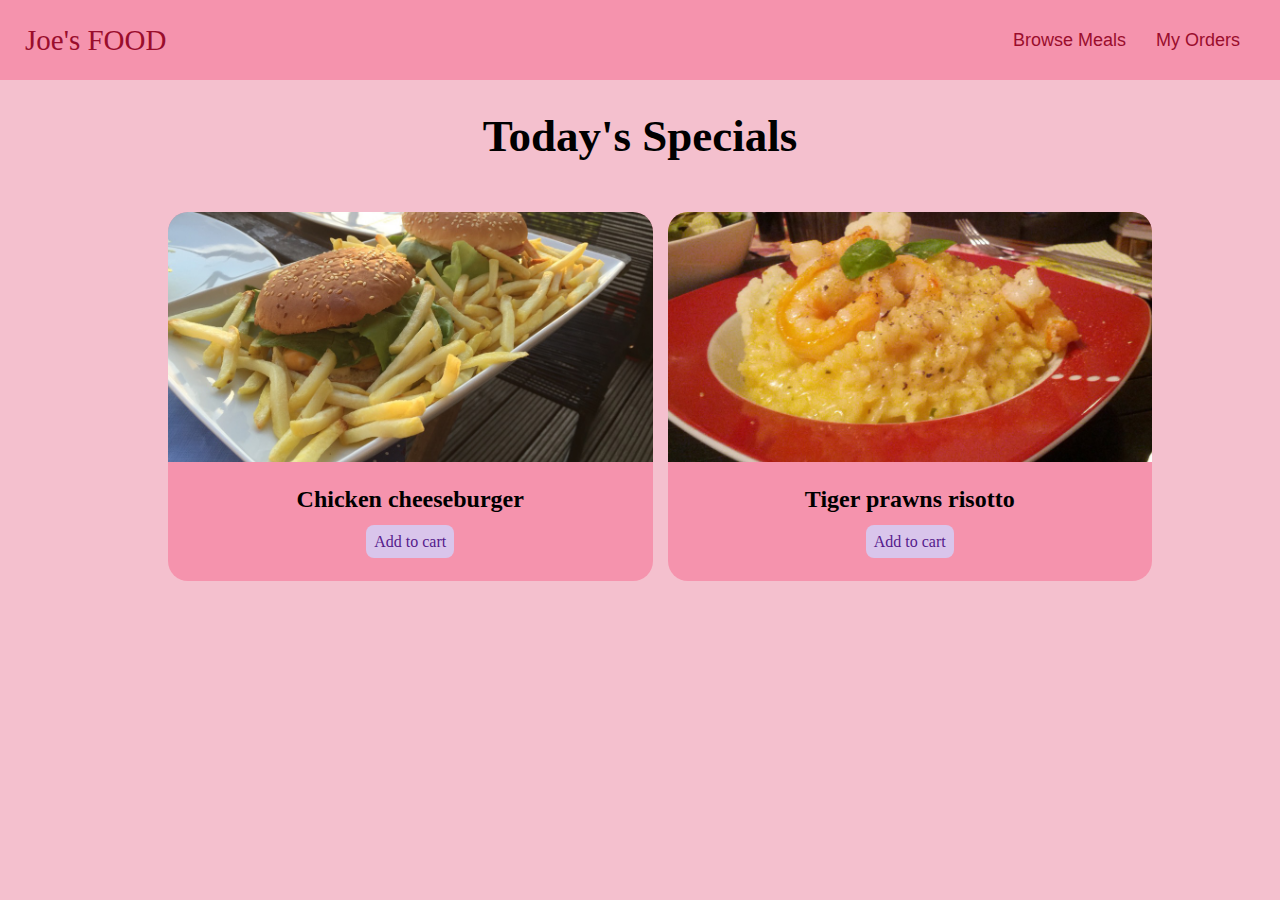
==== restaurant_page/index.html @ 16bdd625 "restaurant main page" ====
<!DOCTYPE html>
<html lang="en">
<head>
    <meta charset="UTF-8">
    <meta name="viewport" content="width=device-width, initial-scale=1.0">
    <link rel="stylesheet" href="styles.css">
    <title>Document</title>
</head>
<body>
    <header id="header_container">
        <a href=""> Joe's FOOD</a>
        <nav id="header_navbar">
            <ul>
                <li> <a href=""> Browse Meals </a></li>
                <li> <a href=""> My Orders </a></li>
            </ul>
        </nav>
    </header>

    <main>
        <h1> Today's Specials </h1>
        <section>
            <ul>
                <li class="meals_contents">
                    <article>
                        <img src="images/cheeseburgers.jpg" alt="cheeseburger">
                        <div>
                            <h2> Chicken cheeseburger </h2>
                            <a href=""> Add to cart </a>
                        </div>
                    </article>
                </li>
                <li class="meals_contents">
                    <article>
                        <img src="images/risotto.jpg" alt="risotto">
                        <div>
                            <h2> Tiger prawns risotto </h2>
                            <a href=""> Add to cart </a>
                        </div>
                    </article>
                </li>
            </ul>
        </section>
    </main>    
</body>
</html>
---- restaurant_page/styles.css ----
body {
    margin: 0;
    background-color: rgba(244, 192, 206, 0.999);
}

#header_container {
    height: 80px;
    display: flex;
    justify-content: space-between;
    align-items: center;
    background-color: rgba(245, 147, 173, 0.999);
    padding: 0 25px;
}


#header_container a{
    text-decoration: none;
    color: rgb(154, 13, 44);
    font-size: 29px;
    font-family: cursive;
}

#header_navbar a{
    font-size: 18px;
    font-family: sans-serif;
}

#header_navbar a:hover{
    color: rgb(121, 8, 33);    
}


#header_navbar ul {
    display: flex;
    justify-content: space-between;
    list-style: none;
    margin: 0;
    padding: 0;
}

#header_navbar ul li{
    margin: 0 15px;
}

/*--------------main section-----------------*/
main h1{
    text-align: center;
    font-size: 45px;
}

main section{
    width: 80%;
    /* center the block ele */
    margin: 50px auto;
}

main section ul{
    list-style: none;
    display: grid;
    grid-template-columns: 1fr 1fr;
    gap: 15px;                                                                                                                                                                                                                                                                                                                                                                                                                                                                                            ;
}

.meals_contents div{
    text-align: center;
}

.meals_contents img {
    height: 250px;
    width: 100%;
    object-fit: cover;
}

main section ul li {
    background-color:rgba(245, 147, 173, 0.999);
    padding-bottom: 30px;
    border-radius: 20px;
    overflow: hidden;/* made round corners for image also */
}


.meals_contents article div a{
    text-decoration: none;
    background-color:  rgb(217, 197, 235);
    padding: 8px 8px;
    border-radius: 8px;
}

.meals_contents  article div a:hover{
    background-color: rgb(182, 137, 224);
    padding: 8px 8px;
    border-radius: 8px;
}


/*------Responsive design ----------*/
@media only screen and (max-width: 650px){

}
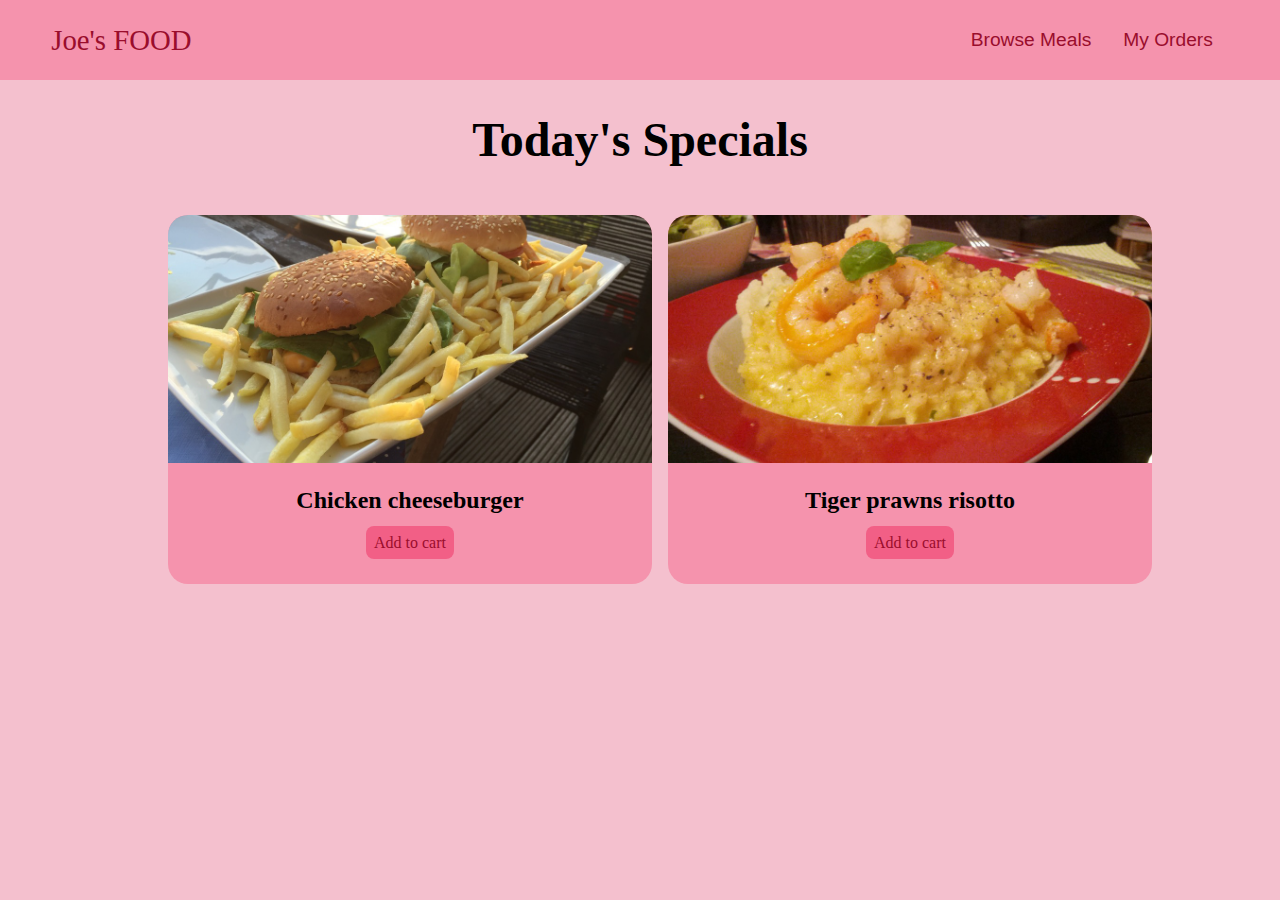
==== commit e169aacb: "added sidebar navbar, used inline links" ====
--- a/restaurant_page/index.html
+++ b/restaurant_page/index.html
@@ -9,14 +9,35 @@
 <body>
     <header id="header_container">
         <a href=""> Joe's FOOD</a>
+        <!--navbar will be displayed in this style when the width is > 680px-->
         <nav id="header_navbar">
             <ul>
                 <li> <a href=""> Browse Meals </a></li>
                 <li> <a href=""> My Orders </a></li>
             </ul>
         </nav>
+        <a href="#sidebar_navbar" class="menu_button">
+            <span></span>
+            <span></span>
+            <span></span>
+        </a>
     </header>
-
+    <!-- side drawer, navbar will be displayed in this style when the width is less than 680px-->
+    <aside id="sidebar_navbar">
+        <header>
+            <a href="#" class="menu_button">
+                <span></span>
+                <span></span>
+                <span></span>
+            </a>
+        </header>
+        <nav>
+            <ul>
+                <li> <a href=""> Browse Meals </a></li>
+                <li> <a href=""> My Orders </a></li>
+            </ul>
+        </nav>
+    </aside>  
     <main>
         <h1> Today's Specials </h1>
         <section>
@@ -41,6 +62,6 @@
                 </li>
             </ul>
         </section>
-    </main>    
+    </main>  
 </body>
 </html>--- a/restaurant_page/styles.css
+++ b/restaurant_page/styles.css
@@ -4,29 +4,35 @@
 }
 
 #header_container {
-    height: 80px;
+    height: 5rem;
     display: flex;
     justify-content: space-between;
     align-items: center;
     background-color: rgba(245, 147, 173, 0.999);
-    padding: 0 25px;
+    /*padding: 0 25px;*/
+    padding: 0 4%; /* 4% of total width of header*/
 }
 
 
 #header_container a{
     text-decoration: none;
     color: rgb(154, 13, 44);
-    font-size: 29px;
+    /*font-size: 29px;*/
+    font-size: 1.8rem;
     font-family: cursive;
 }
 
 #header_navbar a{
-    font-size: 18px;
+    /*font-size: 18px;*/
+    font-size: 1.2rem;
     font-family: sans-serif;
 }
 
 #header_navbar a:hover{
-    color: rgb(121, 8, 33);    
+    color: rgb(121, 8, 33); 
+    background-color: rgba(239, 93, 132, 0.999);   
+    padding: 0.5rem;
+    border-radius: 0.4rem;
 }
 
 
@@ -39,41 +45,123 @@
 }
 
 #header_navbar ul li{
-    margin: 0 15px;
-}
+    /*margin: 0 15px;*/
+    margin: 0 1rem;
+}
+
+
+.menu_button {
+    width: 3rem;
+    height: 2rem;
+    display: flex;
+    flex-direction: column;
+    justify-content: space-around;
+    display: none;
+
+}
+
+.menu_button span {
+    width: 100%;
+    height: 3px;
+    background-color: white;
+}
+
+
+
+#sidebar_navbar {
+    width: 15%;
+    height: 50%;
+    border-radius: 0.2rem;
+    list-style: none;  
+    background-color: rgba(245, 147, 173, 0.999);
+    position: fixed;
+    top: 0;
+    right: 0;
+    display: none;
+
+}
+
+ /* target psuedo selector checks if this id sidebar_navbar
+ is pesent in url, this id will be in url when href="#sidebar_navabar"
+ anchor tag is clicked */
+ #sidebar_navbar:target{
+    display: block;
+}
+
+#sidebar_navbar .menu_button{
+    margin: 1.6rem 0;
+}
+
+
+#sidebar_navbar ul{
+    list-style: none;
+    display: flex;
+    align-items: center;
+    flex-direction: column;
+    padding: 1rem 0;
+}
+
+#sidebar_navbar li {
+    margin: 1rem 0;
+}
+
+
+#sidebar_navbar nav a{
+    font-size: 1.2rem;
+    font-family: sans-serif;
+    text-decoration: none;
+    color: rgb(154, 13, 44);
+}
+
+#sidebar_navbar nav a:hover{
+    color: rgb(121, 8, 33); 
+    background-color: rgba(239, 93, 132, 0.999);   
+    padding: 0.5rem;
+    border-radius: 0.4rem;
+}
+
+
 
 /*--------------main section-----------------*/
 main h1{
     text-align: center;
-    font-size: 45px;
+    /*font-size: 45px;*/
+    font-size: 3rem;
 }
 
 main section{
     width: 80%;
     /* center the block ele */
-    margin: 50px auto;
+    margin: 3rem auto;
 }
 
 main section ul{
     list-style: none;
     display: grid;
     grid-template-columns: 1fr 1fr;
-    gap: 15px;                                                                                                                                                                                                                                                                                                                                                                                                                                                                                            ;
+    gap: 1rem;                                                                                                                                                                                                                                                                                                                                                                                                                                                                                            ;
 }
 
 .meals_contents div{
     text-align: center;
 }
 
+
+.meals_contents h2 {
+    font-size: 1.5rem;
+}
+
+
 .meals_contents img {
-    height: 250px;
+    /* height: 250px; */
+    height: 15.5rem;
     width: 100%;
     object-fit: cover;
 }
 
 main section ul li {
     background-color:rgba(245, 147, 173, 0.999);
-    padding-bottom: 30px;
+    padding-bottom: 2rem;
     border-radius: 20px;
     overflow: hidden;/* made round corners for image also */
 }
@@ -81,19 +169,38 @@
 
 .meals_contents article div a{
     text-decoration: none;
-    background-color:  rgb(217, 197, 235);
-    padding: 8px 8px;
+    background-color: rgba(242, 95, 134, 0.999);  ;
+    padding: 0.5rem 0.5rem;
     border-radius: 8px;
+    color: rgb(154, 13, 44);
 }
 
 .meals_contents  article div a:hover{
-    background-color: rgb(182, 137, 224);
-    padding: 8px 8px;
+    color: rgb(121, 8, 33); 
+    background-color: rgba(235, 62, 108, 0.999);   
+    padding: 0.5rem 0.5rem;
     border-radius: 8px;
 }
 
 
 /*------Responsive design ----------*/
-@media only screen and (max-width: 650px){
+@media (max-width: 40rem){
+    #header_navbar {
+        display: none;
+    }
+
+    .menu_button {
+        display: flex;
+    }
+
+    
+    main h1{
+        font-size: 1.5rem;
+    }
+
+    main section ul{
+        display: grid;
+        grid-template-columns: 100%;                                                                                                                                                                                                                                                                                                                                                                                                                                                                                           ;
+    }
 
 }